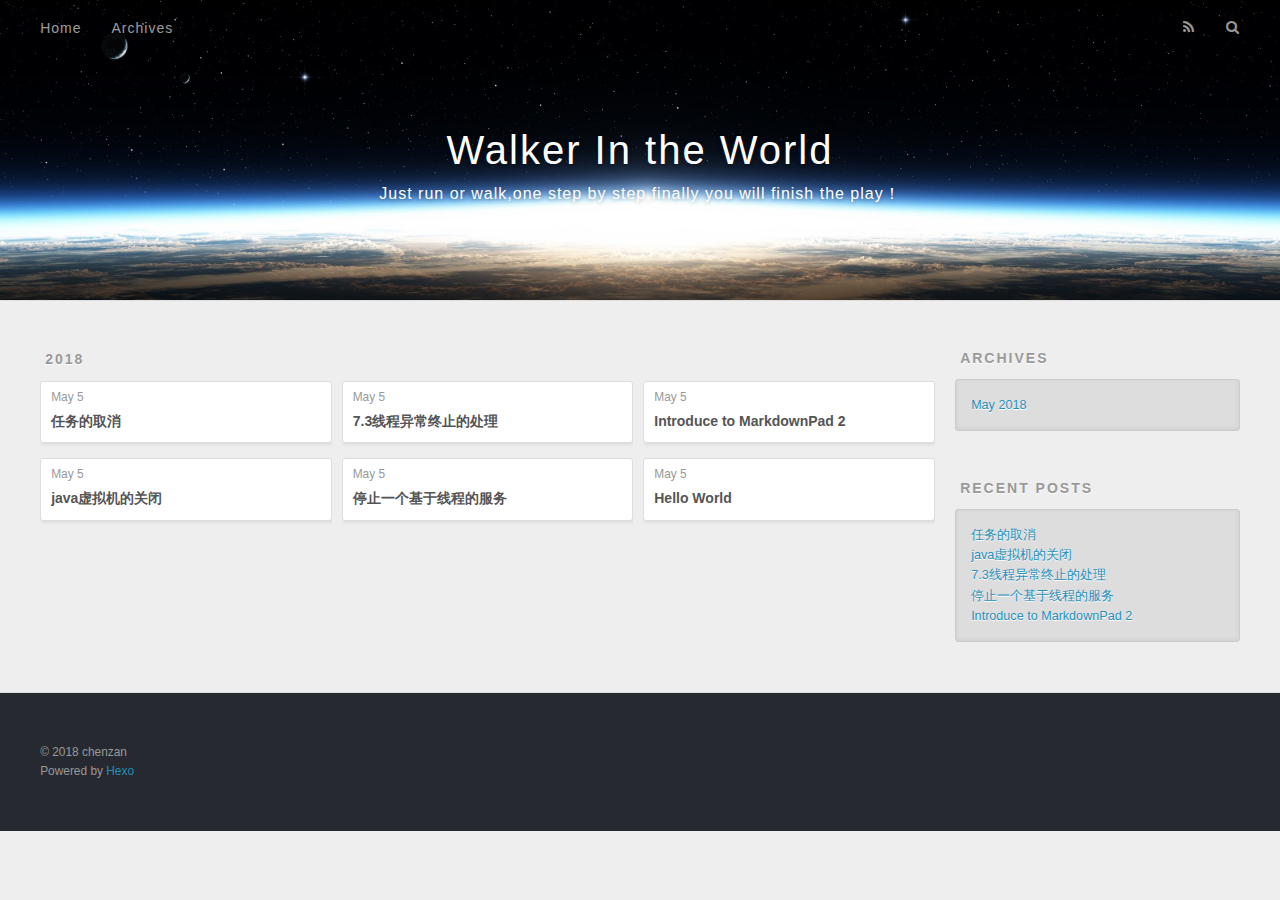
==== archives/index.html @ acf3ad56 "Site updated: 2018-06-03 04:09:06" ====
<!DOCTYPE html>
<html>
<head>
  <meta charset="utf-8">
  

  
  <title>Archives | Walker In the World</title>
  <meta name="viewport" content="width=device-width, initial-scale=1, maximum-scale=1">
  <meta name="description" content="a personal blog for sharing programming knowledge">
<meta name="keywords" content="java,web,javascript,node.js,css,html">
<meta property="og:type" content="website">
<meta property="og:title" content="Walker In the World">
<meta property="og:url" content="http://w2l.com/archives/index.html">
<meta property="og:site_name" content="Walker In the World">
<meta property="og:description" content="a personal blog for sharing programming knowledge">
<meta property="og:locale" content="default">
<meta name="twitter:card" content="summary">
<meta name="twitter:title" content="Walker In the World">
<meta name="twitter:description" content="a personal blog for sharing programming knowledge">
  
    <link rel="alternate" href="/atom.xml" title="Walker In the World" type="application/atom+xml">
  
  
    <link rel="icon" href="/favicon.png">
  
  
    <link href="//fonts.googleapis.com/css?family=Source+Code+Pro" rel="stylesheet" type="text/css">
  
  <link rel="stylesheet" href="/css/style.css">
</head>

<body>
  <div id="container">
    <div id="wrap">
      <header id="header">
  <div id="banner"></div>
  <div id="header-outer" class="outer">
    <div id="header-title" class="inner">
      <h1 id="logo-wrap">
        <a href="/" id="logo">Walker In the World</a>
      </h1>
      
        <h2 id="subtitle-wrap">
          <a href="/" id="subtitle">Just run or walk,one step by step,finally you will finish the play！</a>
        </h2>
      
    </div>
    <div id="header-inner" class="inner">
      <nav id="main-nav">
        <a id="main-nav-toggle" class="nav-icon"></a>
        
          <a class="main-nav-link" href="/">Home</a>
        
          <a class="main-nav-link" href="/archives">Archives</a>
        
      </nav>
      <nav id="sub-nav">
        
          <a id="nav-rss-link" class="nav-icon" href="/atom.xml" title="RSS Feed"></a>
        
        <a id="nav-search-btn" class="nav-icon" title="Search"></a>
      </nav>
      <div id="search-form-wrap">
        <form action="//google.com/search" method="get" accept-charset="UTF-8" class="search-form"><input type="search" name="q" class="search-form-input" placeholder="Search"><button type="submit" class="search-form-submit">&#xF002;</button><input type="hidden" name="sitesearch" value="http://w2l.com"></form>
      </div>
    </div>
  </div>
</header>
      <div class="outer">
        <section id="main">
  
  
    
    
      
      
      <section class="archives-wrap">
        <div class="archive-year-wrap">
          <a href="/archives/2018" class="archive-year">2018</a>
        </div>
        <div class="archives">
    
    <article class="archive-article archive-type-post">
  <div class="archive-article-inner">
    <header class="archive-article-header">
      <a href="/2018/05/05/7.1任务的取消/" class="archive-article-date">
  <time datetime="2018-05-05T09:53:47.204Z" itemprop="datePublished">May 5</time>
</a>
      
  
    <h1 itemprop="name">
      <a class="archive-article-title" href="/2018/05/05/7.1任务的取消/">任务的取消</a>
    </h1>
  

    </header>
  </div>
</article>
  
    
    
    <article class="archive-article archive-type-post">
  <div class="archive-article-inner">
    <header class="archive-article-header">
      <a href="/2018/05/05/7.4关闭java虚拟机/" class="archive-article-date">
  <time datetime="2018-05-05T09:53:47.195Z" itemprop="datePublished">May 5</time>
</a>
      
  
    <h1 itemprop="name">
      <a class="archive-article-title" href="/2018/05/05/7.4关闭java虚拟机/">java虚拟机的关闭</a>
    </h1>
  

    </header>
  </div>
</article>
  
    
    
    <article class="archive-article archive-type-post">
  <div class="archive-article-inner">
    <header class="archive-article-header">
      <a href="/2018/05/05/7.3 线程异常终止的处理/" class="archive-article-date">
  <time datetime="2018-05-05T09:53:47.191Z" itemprop="datePublished">May 5</time>
</a>
      
  
    <h1 itemprop="name">
      <a class="archive-article-title" href="/2018/05/05/7.3 线程异常终止的处理/">7.3线程异常终止的处理</a>
    </h1>
  

    </header>
  </div>
</article>
  
    
    
    <article class="archive-article archive-type-post">
  <div class="archive-article-inner">
    <header class="archive-article-header">
      <a href="/2018/05/05/7.2停止一个基于线程的服务/" class="archive-article-date">
  <time datetime="2018-05-05T09:53:47.167Z" itemprop="datePublished">May 5</time>
</a>
      
  
    <h1 itemprop="name">
      <a class="archive-article-title" href="/2018/05/05/7.2停止一个基于线程的服务/">停止一个基于线程的服务</a>
    </h1>
  

    </header>
  </div>
</article>
  
    
    
    <article class="archive-article archive-type-post">
  <div class="archive-article-inner">
    <header class="archive-article-header">
      <a href="/2018/05/05/我的第一篇博客/" class="archive-article-date">
  <time datetime="2018-05-05T09:37:09.542Z" itemprop="datePublished">May 5</time>
</a>
      
  
    <h1 itemprop="name">
      <a class="archive-article-title" href="/2018/05/05/我的第一篇博客/">Introduce to MarkdownPad 2</a>
    </h1>
  

    </header>
  </div>
</article>
  
    
    
    <article class="archive-article archive-type-post">
  <div class="archive-article-inner">
    <header class="archive-article-header">
      <a href="/2018/05/05/hello-world/" class="archive-article-date">
  <time datetime="2018-05-05T07:47:05.529Z" itemprop="datePublished">May 5</time>
</a>
      
  
    <h1 itemprop="name">
      <a class="archive-article-title" href="/2018/05/05/hello-world/">Hello World</a>
    </h1>
  

    </header>
  </div>
</article>
  
  
    </div></section>
  


</section>
        
          <aside id="sidebar">
  
    

  
    

  
    
  
    
  <div class="widget-wrap">
    <h3 class="widget-title">Archives</h3>
    <div class="widget">
      <ul class="archive-list"><li class="archive-list-item"><a class="archive-list-link" href="/archives/2018/05/">May 2018</a></li></ul>
    </div>
  </div>


  
    
  <div class="widget-wrap">
    <h3 class="widget-title">Recent Posts</h3>
    <div class="widget">
      <ul>
        
          <li>
            <a href="/2018/05/05/7.1任务的取消/">任务的取消</a>
          </li>
        
          <li>
            <a href="/2018/05/05/7.4关闭java虚拟机/">java虚拟机的关闭</a>
          </li>
        
          <li>
            <a href="/2018/05/05/7.3 线程异常终止的处理/">7.3线程异常终止的处理</a>
          </li>
        
          <li>
            <a href="/2018/05/05/7.2停止一个基于线程的服务/">停止一个基于线程的服务</a>
          </li>
        
          <li>
            <a href="/2018/05/05/我的第一篇博客/">Introduce to MarkdownPad 2</a>
          </li>
        
      </ul>
    </div>
  </div>

  
</aside>
        
      </div>
      <footer id="footer">
  
  <div class="outer">
    <div id="footer-info" class="inner">
      &copy; 2018 chenzan<br>
      Powered by <a href="http://hexo.io/" target="_blank">Hexo</a>
    </div>
  </div>
</footer>
    </div>
    <nav id="mobile-nav">
  
    <a href="/" class="mobile-nav-link">Home</a>
  
    <a href="/archives" class="mobile-nav-link">Archives</a>
  
</nav>
    

<script src="//ajax.googleapis.com/ajax/libs/jquery/2.0.3/jquery.min.js"></script>


  <link rel="stylesheet" href="/fancybox/jquery.fancybox.css">
  <script src="/fancybox/jquery.fancybox.pack.js"></script>


<script src="/js/script.js"></script>



  </div>
</body>
</html>
---- css/style.css ----
body {
  width: 100%;
}
body:before,
body:after {
  content: "";
  display: table;
}
body:after {
  clear: both;
}
html,
body,
div,
span,
applet,
object,
iframe,
h1,
h2,
h3,
h4,
h5,
h6,
p,
blockquote,
pre,
a,
abbr,
acronym,
address,
big,
cite,
code,
del,
dfn,
em,
img,
ins,
kbd,
q,
s,
samp,
small,
strike,
strong,
sub,
sup,
tt,
var,
dl,
dt,
dd,
ol,
ul,
li,
fieldset,
form,
label,
legend,
table,
caption,
tbody,
tfoot,
thead,
tr,
th,
td {
  margin: 0;
  padding: 0;
  border: 0;
  outline: 0;
  font-weight: inherit;
  font-style: inherit;
  font-family: inherit;
  font-size: 100%;
  vertical-align: baseline;
}
body {
  line-height: 1;
  color: #000;
  background: #fff;
}
ol,
ul {
  list-style: none;
}
table {
  border-collapse: separate;
  border-spacing: 0;
  vertical-align: middle;
}
caption,
th,
td {
  text-align: left;
  font-weight: normal;
  vertical-align: middle;
}
a img {
  border: none;
}
input,
button {
  margin: 0;
  padding: 0;
}
input::-moz-focus-inner,
button::-moz-focus-inner {
  border: 0;
  padding: 0;
}
@font-face {
  font-family: FontAwesome;
  font-style: normal;
  font-weight: normal;
  src: url("fonts/fontawesome-webfont.eot?v=#4.0.3");
  src: url("fonts/fontawesome-webfont.eot?#iefix&v=#4.0.3") format("embedded-opentype"), url("fonts/fontawesome-webfont.woff?v=#4.0.3") format("woff"), url("fonts/fontawesome-webfont.ttf?v=#4.0.3") format("truetype"), url("fonts/fontawesome-webfont.svg#fontawesomeregular?v=#4.0.3") format("svg");
}
html,
body,
#container {
  height: 100%;
}
body {
  background: #eee;
  font: 14px -apple-system, BlinkMacSystemFont, "Segoe UI", "Roboto", "Oxygen", "Ubuntu", "Cantarell", "Fira Sans", "Droid Sans", "Helvetica Neue", sans-serif;
  -webkit-text-size-adjust: 100%;
}
.outer {
  max-width: 1220px;
  margin: 0 auto;
  padding: 0 20px;
}
.outer:before,
.outer:after {
  content: "";
  display: table;
}
.outer:after {
  clear: both;
}
.inner {
  display: inline;
  float: left;
  width: 98.33333333333333%;
  margin: 0 0.833333333333333%;
}
.left,
.alignleft {
  float: left;
}
.right,
.alignright {
  float: right;
}
.clear {
  clear: both;
}
#container {
  position: relative;
}
.mobile-nav-on {
  overflow: hidden;
}
#wrap {
  height: 100%;
  width: 100%;
  position: absolute;
  top: 0;
  left: 0;
  -webkit-transition: 0.2s ease-out;
  -moz-transition: 0.2s ease-out;
  -ms-transition: 0.2s ease-out;
  transition: 0.2s ease-out;
  z-index: 1;
  background: #eee;
}
.mobile-nav-on #wrap {
  left: 280px;
}
@media screen and (min-width: 768px) {
  #main {
    display: inline;
    float: left;
    width: 73.33333333333333%;
    margin: 0 0.833333333333333%;
  }
}
.article-date,
.article-category-link,
.archive-year,
.widget-title {
  text-decoration: none;
  text-transform: uppercase;
  letter-spacing: 2px;
  color: #999;
  margin-bottom: 1em;
  margin-left: 5px;
  line-height: 1em;
  text-shadow: 0 1px #fff;
  font-weight: bold;
}
.article-inner,
.archive-article-inner {
  background: #fff;
  -webkit-box-shadow: 1px 2px 3px #ddd;
  box-shadow: 1px 2px 3px #ddd;
  border: 1px solid #ddd;
  border-radius: 3px;
}
.article-entry h1,
.widget h1 {
  font-size: 2em;
}
.article-entry h2,
.widget h2 {
  font-size: 1.5em;
}
.article-entry h3,
.widget h3 {
  font-size: 1.3em;
}
.article-entry h4,
.widget h4 {
  font-size: 1.2em;
}
.article-entry h5,
.widget h5 {
  font-size: 1em;
}
.article-entry h6,
.widget h6 {
  font-size: 1em;
  color: #999;
}
.article-entry hr,
.widget hr {
  border: 1px dashed #ddd;
}
.article-entry strong,
.widget strong {
  font-weight: bold;
}
.article-entry em,
.widget em,
.article-entry cite,
.widget cite {
  font-style: italic;
}
.article-entry sup,
.widget sup,
.article-entry sub,
.widget sub {
  font-size: 0.75em;
  line-height: 0;
  position: relative;
  vertical-align: baseline;
}
.article-entry sup,
.widget sup {
  top: -0.5em;
}
.article-entry sub,
.widget sub {
  bottom: -0.2em;
}
.article-entry small,
.widget small {
  font-size: 0.85em;
}
.article-entry acronym,
.widget acronym,
.article-entry abbr,
.widget abbr {
  border-bottom: 1px dotted;
}
.article-entry ul,
.widget ul,
.article-entry ol,
.widget ol,
.article-entry dl,
.widget dl {
  margin: 0 20px;
  line-height: 1.6em;
}
.article-entry ul ul,
.widget ul ul,
.article-entry ol ul,
.widget ol ul,
.article-entry ul ol,
.widget ul ol,
.article-entry ol ol,
.widget ol ol {
  margin-top: 0;
  margin-bottom: 0;
}
.article-entry ul,
.widget ul {
  list-style: disc;
}
.article-entry ol,
.widget ol {
  list-style: decimal;
}
.article-entry dt,
.widget dt {
  font-weight: bold;
}
#header {
  height: 300px;
  position: relative;
  border-bottom: 1px solid #ddd;
}
#header:before,
#header:after {
  content: "";
  position: absolute;
  left: 0;
  right: 0;
  height: 40px;
}
#header:before {
  top: 0;
  background: -webkit-linear-gradient(rgba(0,0,0,0.2), transparent);
  background: -moz-linear-gradient(rgba(0,0,0,0.2), transparent);
  background: -ms-linear-gradient(rgba(0,0,0,0.2), transparent);
  background: linear-gradient(rgba(0,0,0,0.2), transparent);
}
#header:after {
  bottom: 0;
  background: -webkit-linear-gradient(transparent, rgba(0,0,0,0.2));
  background: -moz-linear-gradient(transparent, rgba(0,0,0,0.2));
  background: -ms-linear-gradient(transparent, rgba(0,0,0,0.2));
  background: linear-gradient(transparent, rgba(0,0,0,0.2));
}
#header-outer {
  height: 100%;
  position: relative;
}
#header-inner {
  position: relative;
  overflow: hidden;
}
#banner {
  position: absolute;
  top: 0;
  left: 0;
  width: 100%;
  height: 100%;
  background: url("images/banner.jpg") center #000;
  -webkit-background-size: cover;
  -moz-background-size: cover;
  background-size: cover;
  z-index: -1;
}
#header-title {
  text-align: center;
  height: 40px;
  position: absolute;
  top: 50%;
  left: 0;
  margin-top: -20px;
}
#logo,
#subtitle {
  text-decoration: none;
  color: #fff;
  font-weight: 300;
  text-shadow: 0 1px 4px rgba(0,0,0,0.3);
}
#logo {
  font-size: 40px;
  line-height: 40px;
  letter-spacing: 2px;
}
#subtitle {
  font-size: 16px;
  line-height: 16px;
  letter-spacing: 1px;
}
#subtitle-wrap {
  margin-top: 16px;
}
#main-nav {
  float: left;
  margin-left: -15px;
}
.nav-icon,
.main-nav-link {
  float: left;
  color: #fff;
  opacity: 0.6;
  text-decoration: none;
  text-shadow: 0 1px rgba(0,0,0,0.2);
  -webkit-transition: opacity 0.2s;
  -moz-transition: opacity 0.2s;
  -ms-transition: opacity 0.2s;
  transition: opacity 0.2s;
  display: block;
  padding: 20px 15px;
}
.nav-icon:hover,
.main-nav-link:hover {
  opacity: 1;
}
.nav-icon {
  font-family: FontAwesome;
  text-align: center;
  font-size: 14px;
  width: 14px;
  height: 14px;
  padding: 20px 15px;
  position: relative;
  cursor: pointer;
}
.main-nav-link {
  font-weight: 300;
  letter-spacing: 1px;
}
@media screen and (max-width: 479px) {
  .main-nav-link {
    display: none;
  }
}
#main-nav-toggle {
  display: none;
}
#main-nav-toggle:before {
  content: "\f0c9";
}
@media screen and (max-width: 479px) {
  #main-nav-toggle {
    display: block;
  }
}
#sub-nav {
  float: right;
  margin-right: -15px;
}
#nav-rss-link:before {
  content: "\f09e";
}
#nav-search-btn:before {
  content: "\f002";
}
#search-form-wrap {
  position: absolute;
  top: 15px;
  width: 150px;
  height: 30px;
  right: -150px;
  opacity: 0;
  -webkit-transition: 0.2s ease-out;
  -moz-transition: 0.2s ease-out;
  -ms-transition: 0.2s ease-out;
  transition: 0.2s ease-out;
}
#search-form-wrap.on {
  opacity: 1;
  right: 0;
}
@media screen and (max-width: 479px) {
  #search-form-wrap {
    width: 100%;
    right: -100%;
  }
}
.search-form {
  position: absolute;
  top: 0;
  left: 0;
  right: 0;
  background: #fff;
  padding: 5px 15px;
  border-radius: 15px;
  -webkit-box-shadow: 0 0 10px rgba(0,0,0,0.3);
  box-shadow: 0 0 10px rgba(0,0,0,0.3);
}
.search-form-input {
  border: none;
  background: none;
  color: #555;
  width: 100%;
  font: 13px -apple-system, BlinkMacSystemFont, "Segoe UI", "Roboto", "Oxygen", "Ubuntu", "Cantarell", "Fira Sans", "Droid Sans", "Helvetica Neue", sans-serif;
  outline: none;
}
.search-form-input::-webkit-search-results-decoration,
.search-form-input::-webkit-search-cancel-button {
  -webkit-appearance: none;
}
.search-form-submit {
  position: absolute;
  top: 50%;
  right: 10px;
  margin-top: -7px;
  font: 13px FontAwesome;
  border: none;
  background: none;
  color: #bbb;
  cursor: pointer;
}
.search-form-submit:hover,
.search-form-submit:focus {
  color: #777;
}
.article {
  margin: 50px 0;
}
.article-inner {
  overflow: hidden;
}
.article-meta:before,
.article-meta:after {
  content: "";
  display: table;
}
.article-meta:after {
  clear: both;
}
.article-date {
  float: left;
}
.article-category {
  float: left;
  line-height: 1em;
  color: #ccc;
  text-shadow: 0 1px #fff;
  margin-left: 8px;
}
.article-category:before {
  content: "\2022";
}
.article-category-link {
  margin: 0 12px 1em;
}
.article-header {
  padding: 20px 20px 0;
}
.article-title {
  text-decoration: none;
  font-size: 2em;
  font-weight: bold;
  color: #555;
  line-height: 1.1em;
  -webkit-transition: color 0.2s;
  -moz-transition: color 0.2s;
  -ms-transition: color 0.2s;
  transition: color 0.2s;
}
a.article-title:hover {
  color: #258fb8;
}
.article-entry {
  color: #555;
  padding: 0 20px;
}
.article-entry:before,
.article-entry:after {
  content: "";
  display: table;
}
.article-entry:after {
  clear: both;
}
.article-entry p,
.article-entry table {
  line-height: 1.6em;
  margin: 1.6em 0;
}
.article-entry h1,
.article-entry h2,
.article-entry h3,
.article-entry h4,
.article-entry h5,
.article-entry h6 {
  font-weight: bold;
}
.article-entry h1,
.article-entry h2,
.article-entry h3,
.article-entry h4,
.article-entry h5,
.article-entry h6 {
  line-height: 1.1em;
  margin: 1.1em 0;
}
.article-entry a {
  color: #258fb8;
  text-decoration: none;
}
.article-entry a:hover {
  text-decoration: underline;
}
.article-entry ul,
.article-entry ol,
.article-entry dl {
  margin-top: 1.6em;
  margin-bottom: 1.6em;
}
.article-entry img,
.article-entry video {
  max-width: 100%;
  height: auto;
  display: block;
  margin: auto;
}
.article-entry iframe {
  border: none;
}
.article-entry table {
  width: 100%;
  border-collapse: collapse;
  border-spacing: 0;
}
.article-entry th {
  font-weight: bold;
  border-bottom: 3px solid #ddd;
  padding-bottom: 0.5em;
}
.article-entry td {
  border-bottom: 1px solid #ddd;
  padding: 10px 0;
}
.article-entry blockquote {
  font-family: Georgia, "Times New Roman", serif;
  font-size: 1.4em;
  margin: 1.6em 20px;
  text-align: center;
}
.article-entry blockquote footer {
  font-size: 14px;
  margin: 1.6em 0;
  font-family: -apple-system, BlinkMacSystemFont, "Segoe UI", "Roboto", "Oxygen", "Ubuntu", "Cantarell", "Fira Sans", "Droid Sans", "Helvetica Neue", sans-serif;
}
.article-entry blockquote footer cite:before {
  content: "—";
  padding: 0 0.5em;
}
.article-entry .pullquote {
  text-align: left;
  width: 45%;
  margin: 0;
}
.article-entry .pullquote.left {
  margin-left: 0.5em;
  margin-right: 1em;
}
.article-entry .pullquote.right {
  margin-right: 0.5em;
  margin-left: 1em;
}
.article-entry .caption {
  color: #999;
  display: block;
  font-size: 0.9em;
  margin-top: 0.5em;
  position: relative;
  text-align: center;
}
.article-entry .video-container {
  position: relative;
  padding-top: 56.25%;
  height: 0;
  overflow: hidden;
}
.article-entry .video-container iframe,
.article-entry .video-container object,
.article-entry .video-container embed {
  position: absolute;
  top: 0;
  left: 0;
  width: 100%;
  height: 100%;
  margin-top: 0;
}
.article-more-link a {
  display: inline-block;
  line-height: 1em;
  padding: 6px 15px;
  border-radius: 15px;
  background: #eee;
  color: #999;
  text-shadow: 0 1px #fff;
  text-decoration: none;
}
.article-more-link a:hover {
  background: #258fb8;
  color: #fff;
  text-decoration: none;
  text-shadow: 0 1px #1e7293;
}
.article-footer {
  font-size: 0.85em;
  line-height: 1.6em;
  border-top: 1px solid #ddd;
  padding-top: 1.6em;
  margin: 0 20px 20px;
}
.article-footer:before,
.article-footer:after {
  content: "";
  display: table;
}
.article-footer:after {
  clear: both;
}
.article-footer a {
  color: #999;
  text-decoration: none;
}
.article-footer a:hover {
  color: #555;
}
.article-tag-list-item {
  float: left;
  margin-right: 10px;
}
.article-tag-list-link:before {
  content: "#";
}
.article-comment-link {
  float: right;
}
.article-comment-link:before {
  content: "\f075";
  font-family: FontAwesome;
  padding-right: 8px;
}
.article-share-link {
  cursor: pointer;
  float: right;
  margin-left: 20px;
}
.article-share-link:before {
  content: "\f064";
  font-family: FontAwesome;
  padding-right: 6px;
}
#article-nav {
  position: relative;
}
#article-nav:before,
#article-nav:after {
  content: "";
  display: table;
}
#article-nav:after {
  clear: both;
}
@media screen and (min-width: 768px) {
  #article-nav {
    margin: 50px 0;
  }
  #article-nav:before {
    width: 8px;
    height: 8px;
    position: absolute;
    top: 50%;
    left: 50%;
    margin-top: -4px;
    margin-left: -4px;
    content: "";
    border-radius: 50%;
    background: #ddd;
    -webkit-box-shadow: 0 1px 2px #fff;
    box-shadow: 0 1px 2px #fff;
  }
}
.article-nav-link-wrap {
  text-decoration: none;
  text-shadow: 0 1px #fff;
  color: #999;
  -webkit-box-sizing: border-box;
  -moz-box-sizing: border-box;
  box-sizing: border-box;
  margin-top: 50px;
  text-align: center;
  display: block;
}
.article-nav-link-wrap:hover {
  color: #555;
}
@media screen and (min-width: 768px) {
  .article-nav-link-wrap {
    width: 50%;
    margin-top: 0;
  }
}
@media screen and (min-width: 768px) {
  #article-nav-newer {
    float: left;
    text-align: right;
    padding-right: 20px;
  }
}
@media screen and (min-width: 768px) {
  #article-nav-older {
    float: right;
    text-align: left;
    padding-left: 20px;
  }
}
.article-nav-caption {
  text-transform: uppercase;
  letter-spacing: 2px;
  color: #ddd;
  line-height: 1em;
  font-weight: bold;
}
#article-nav-newer .article-nav-caption {
  margin-right: -2px;
}
.article-nav-title {
  font-size: 0.85em;
  line-height: 1.6em;
  margin-top: 0.5em;
}
.article-share-box {
  position: absolute;
  display: none;
  background: #fff;
  -webkit-box-shadow: 1px 2px 10px rgba(0,0,0,0.2);
  box-shadow: 1px 2px 10px rgba(0,0,0,0.2);
  border-radius: 3px;
  margin-left: -145px;
  overflow: hidden;
  z-index: 1;
}
.article-share-box.on {
  display: block;
}
.article-share-input {
  width: 100%;
  background: none;
  -webkit-box-sizing: border-box;
  -moz-box-sizing: border-box;
  box-sizing: border-box;
  font: 14px -apple-system, BlinkMacSystemFont, "Segoe UI", "Roboto", "Oxygen", "Ubuntu", "Cantarell", "Fira Sans", "Droid Sans", "Helvetica Neue", sans-serif;
  padding: 0 15px;
  color: #555;
  outline: none;
  border: 1px solid #ddd;
  border-radius: 3px 3px 0 0;
  height: 36px;
  line-height: 36px;
}
.article-share-links {
  background: #eee;
}
.article-share-links:before,
.article-share-links:after {
  content: "";
  display: table;
}
.article-share-links:after {
  clear: both;
}
.article-share-twitter,
.article-share-facebook,
.article-share-pinterest,
.article-share-google {
  width: 50px;
  height: 36px;
  display: block;
  float: left;
  position: relative;
  color: #999;
  text-shadow: 0 1px #fff;
}
.article-share-twitter:before,
.article-share-facebook:before,
.article-share-pinterest:before,
.article-share-google:before {
  font-size: 20px;
  font-family: FontAwesome;
  width: 20px;
  height: 20px;
  position: absolute;
  top: 50%;
  left: 50%;
  margin-top: -10px;
  margin-left: -10px;
  text-align: center;
}
.article-share-twitter:hover,
.article-share-facebook:hover,
.article-share-pinterest:hover,
.article-share-google:hover {
  color: #fff;
}
.article-share-twitter:before {
  content: "\f099";
}
.article-share-twitter:hover {
  background: #00aced;
  text-shadow: 0 1px #008abe;
}
.article-share-facebook:before {
  content: "\f09a";
}
.article-share-facebook:hover {
  background: #3b5998;
  text-shadow: 0 1px #2f477a;
}
.article-share-pinterest:before {
  content: "\f0d2";
}
.article-share-pinterest:hover {
  background: #cb2027;
  text-shadow: 0 1px #a21a1f;
}
.article-share-google:before {
  content: "\f0d5";
}
.article-share-google:hover {
  background: #dd4b39;
  text-shadow: 0 1px #be3221;
}
.article-gallery {
  background: #000;
  position: relative;
}
.article-gallery-photos {
  position: relative;
  overflow: hidden;
}
.article-gallery-img {
  display: none;
  max-width: 100%;
}
.article-gallery-img:first-child {
  display: block;
}
.article-gallery-img.loaded {
  position: absolute;
  display: block;
}
.article-gallery-img img {
  display: block;
  max-width: 100%;
  margin: 0 auto;
}
#comments {
  background: #fff;
  -webkit-box-shadow: 1px 2px 3px #ddd;
  box-shadow: 1px 2px 3px #ddd;
  padding: 20px;
  border: 1px solid #ddd;
  border-radius: 3px;
  margin: 50px 0;
}
#comments a {
  color: #258fb8;
}
.archives-wrap {
  margin: 50px 0;
}
.archives:before,
.archives:after {
  content: "";
  display: table;
}
.archives:after {
  clear: both;
}
.archive-year-wrap {
  margin-bottom: 1em;
}
.archives {
  -webkit-column-gap: 10px;
  -moz-column-gap: 10px;
  column-gap: 10px;
}
@media screen and (min-width: 480px) and (max-width: 767px) {
  .archives {
    -webkit-column-count: 2;
    -moz-column-count: 2;
    column-count: 2;
  }
}
@media screen and (min-width: 768px) {
  .archives {
    -webkit-column-count: 3;
    -moz-column-count: 3;
    column-count: 3;
  }
}
.archive-article {
  -webkit-column-break-inside: avoid;
  page-break-inside: avoid;
  overflow: hidden;
  break-inside: avoid-column;
}
.archive-article-inner {
  padding: 10px;
  margin-bottom: 15px;
}
.archive-article-title {
  text-decoration: none;
  font-weight: bold;
  color: #555;
  -webkit-transition: color 0.2s;
  -moz-transition: color 0.2s;
  -ms-transition: color 0.2s;
  transition: color 0.2s;
  line-height: 1.6em;
}
.archive-article-title:hover {
  color: #258fb8;
}
.archive-article-footer {
  margin-top: 1em;
}
.archive-article-date {
  color: #999;
  text-decoration: none;
  font-size: 0.85em;
  line-height: 1em;
  margin-bottom: 0.5em;
  display: block;
}
#page-nav {
  margin: 50px auto;
  background: #fff;
  -webkit-box-shadow: 1px 2px 3px #ddd;
  box-shadow: 1px 2px 3px #ddd;
  border: 1px solid #ddd;
  border-radius: 3px;
  text-align: center;
  color: #999;
  overflow: hidden;
}
#page-nav:before,
#page-nav:after {
  content: "";
  display: table;
}
#page-nav:after {
  clear: both;
}
#page-nav a,
#page-nav span {
  padding: 10px 20px;
  line-height: 1;
  height: 2ex;
}
#page-nav a {
  color: #999;
  text-decoration: none;
}
#page-nav a:hover {
  background: #999;
  color: #fff;
}
#page-nav .prev {
  float: left;
}
#page-nav .next {
  float: right;
}
#page-nav .page-number {
  display: inline-block;
}
@media screen and (max-width: 479px) {
  #page-nav .page-number {
    display: none;
  }
}
#page-nav .current {
  color: #555;
  font-weight: bold;
}
#page-nav .space {
  color: #ddd;
}
#footer {
  background: #262a30;
  padding: 50px 0;
  border-top: 1px solid #ddd;
  color: #999;
}
#footer a {
  color: #258fb8;
  text-decoration: none;
}
#footer a:hover {
  text-decoration: underline;
}
#footer-info {
  line-height: 1.6em;
  font-size: 0.85em;
}
.article-entry pre,
.article-entry .highlight {
  background: #2d2d2d;
  margin: 0 -20px;
  padding: 15px 20px;
  border-style: solid;
  border-color: #ddd;
  border-width: 1px 0;
  overflow: auto;
  color: #ccc;
  line-height: 22.400000000000002px;
}
.article-entry .highlight .gutter pre,
.article-entry .gist .gist-file .gist-data .line-numbers {
  color: #666;
  font-size: 0.85em;
}
.article-entry pre,
.article-entry code {
  font-family: "Source Code Pro", Consolas, Monaco, Menlo, Consolas, monospace;
}
.article-entry code {
  background: #eee;
  text-shadow: 0 1px #fff;
  padding: 0 0.3em;
}
.article-entry pre code {
  background: none;
  text-shadow: none;
  padding: 0;
}
.article-entry .highlight pre {
  border: none;
  margin: 0;
  padding: 0;
}
.article-entry .highlight table {
  margin: 0;
  width: auto;
}
.article-entry .highlight td {
  border: none;
  padding: 0;
}
.article-entry .highlight figcaption {
  font-size: 0.85em;
  color: #999;
  line-height: 1em;
  margin-bottom: 1em;
}
.article-entry .highlight figcaption:before,
.article-entry .highlight figcaption:after {
  content: "";
  display: table;
}
.article-entry .highlight figcaption:after {
  clear: both;
}
.article-entry .highlight figcaption a {
  float: right;
}
.article-entry .highlight .gutter pre {
  text-align: right;
  padding-right: 20px;
}
.article-entry .highlight .line {
  height: 22.400000000000002px;
}
.article-entry .highlight .line.marked {
  background: #515151;
}
.article-entry .gist {
  margin: 0 -20px;
  border-style: solid;
  border-color: #ddd;
  border-width: 1px 0;
  background: #2d2d2d;
  padding: 15px 20px 15px 0;
}
.article-entry .gist .gist-file {
  border: none;
  font-family: "Source Code Pro", Consolas, Monaco, Menlo, Consolas, monospace;
  margin: 0;
}
.article-entry .gist .gist-file .gist-data {
  background: none;
  border: none;
}
.article-entry .gist .gist-file .gist-data .line-numbers {
  background: none;
  border: none;
  padding: 0 20px 0 0;
}
.article-entry .gist .gist-file .gist-data .line-data {
  padding: 0 !important;
}
.article-entry .gist .gist-file .highlight {
  margin: 0;
  padding: 0;
  border: none;
}
.article-entry .gist .gist-file .gist-meta {
  background: #2d2d2d;
  color: #999;
  font: 0.85em -apple-system, BlinkMacSystemFont, "Segoe UI", "Roboto", "Oxygen", "Ubuntu", "Cantarell", "Fira Sans", "Droid Sans", "Helvetica Neue", sans-serif;
  text-shadow: 0 0;
  padding: 0;
  margin-top: 1em;
  margin-left: 20px;
}
.article-entry .gist .gist-file .gist-meta a {
  color: #258fb8;
  font-weight: normal;
}
.article-entry .gist .gist-file .gist-meta a:hover {
  text-decoration: underline;
}
pre .comment,
pre .title {
  color: #999;
}
pre .variable,
pre .attribute,
pre .tag,
pre .regexp,
pre .ruby .constant,
pre .xml .tag .title,
pre .xml .pi,
pre .xml .doctype,
pre .html .doctype,
pre .css .id,
pre .css .class,
pre .css .pseudo {
  color: #f2777a;
}
pre .number,
pre .preprocessor,
pre .built_in,
pre .literal,
pre .params,
pre .constant {
  color: #f99157;
}
pre .class,
pre .ruby .class .title,
pre .css .rules .attribute {
  color: #9c9;
}
pre .string,
pre .value,
pre .inheritance,
pre .header,
pre .ruby .symbol,
pre .xml .cdata {
  color: #9c9;
}
pre .css .hexcolor {
  color: #6cc;
}
pre .function,
pre .python .decorator,
pre .python .title,
pre .ruby .function .title,
pre .ruby .title .keyword,
pre .perl .sub,
pre .javascript .title,
pre .coffeescript .title {
  color: #69c;
}
pre .keyword,
pre .javascript .function {
  color: #c9c;
}
@media screen and (max-width: 479px) {
  #mobile-nav {
    position: absolute;
    top: 0;
    left: 0;
    width: 280px;
    height: 100%;
    background: #191919;
    border-right: 1px solid #fff;
  }
}
@media screen and (max-width: 479px) {
  .mobile-nav-link {
    display: block;
    color: #999;
    text-decoration: none;
    padding: 15px 20px;
    font-weight: bold;
  }
  .mobile-nav-link:hover {
    color: #fff;
  }
}
@media screen and (min-width: 768px) {
  #sidebar {
    display: inline;
    float: left;
    width: 23.333333333333332%;
    margin: 0 0.833333333333333%;
  }
}
.widget-wrap {
  margin: 50px 0;
}
.widget {
  color: #777;
  text-shadow: 0 1px #fff;
  background: #ddd;
  -webkit-box-shadow: 0 -1px 4px #ccc inset;
  box-shadow: 0 -1px 4px #ccc inset;
  border: 1px solid #ccc;
  padding: 15px;
  border-radius: 3px;
}
.widget a {
  color: #258fb8;
  text-decoration: none;
}
.widget a:hover {
  text-decoration: underline;
}
.widget ul ul,
.widget ol ul,
.widget dl ul,
.widget ul ol,
.widget ol ol,
.widget dl ol,
.widget ul dl,
.widget ol dl,
.widget dl dl {
  margin-left: 15px;
  list-style: disc;
}
.widget {
  line-height: 1.6em;
  word-wrap: break-word;
  font-size: 0.9em;
}
.widget ul,
.widget ol {
  list-style: none;
  margin: 0;
}
.widget ul ul,
.widget ol ul,
.widget ul ol,
.widget ol ol {
  margin: 0 20px;
}
.widget ul ul,
.widget ol ul {
  list-style: disc;
}
.widget ul ol,
.widget ol ol {
  list-style: decimal;
}
.category-list-count,
.tag-list-count,
.archive-list-count {
  padding-left: 5px;
  color: #999;
  font-size: 0.85em;
}
.category-list-count:before,
.tag-list-count:before,
.archive-list-count:before {
  content: "(";
}
.category-list-count:after,
.tag-list-count:after,
.archive-list-count:after {
  content: ")";
}
.tagcloud a {
  margin-right: 5px;
  display: inline-block;
}
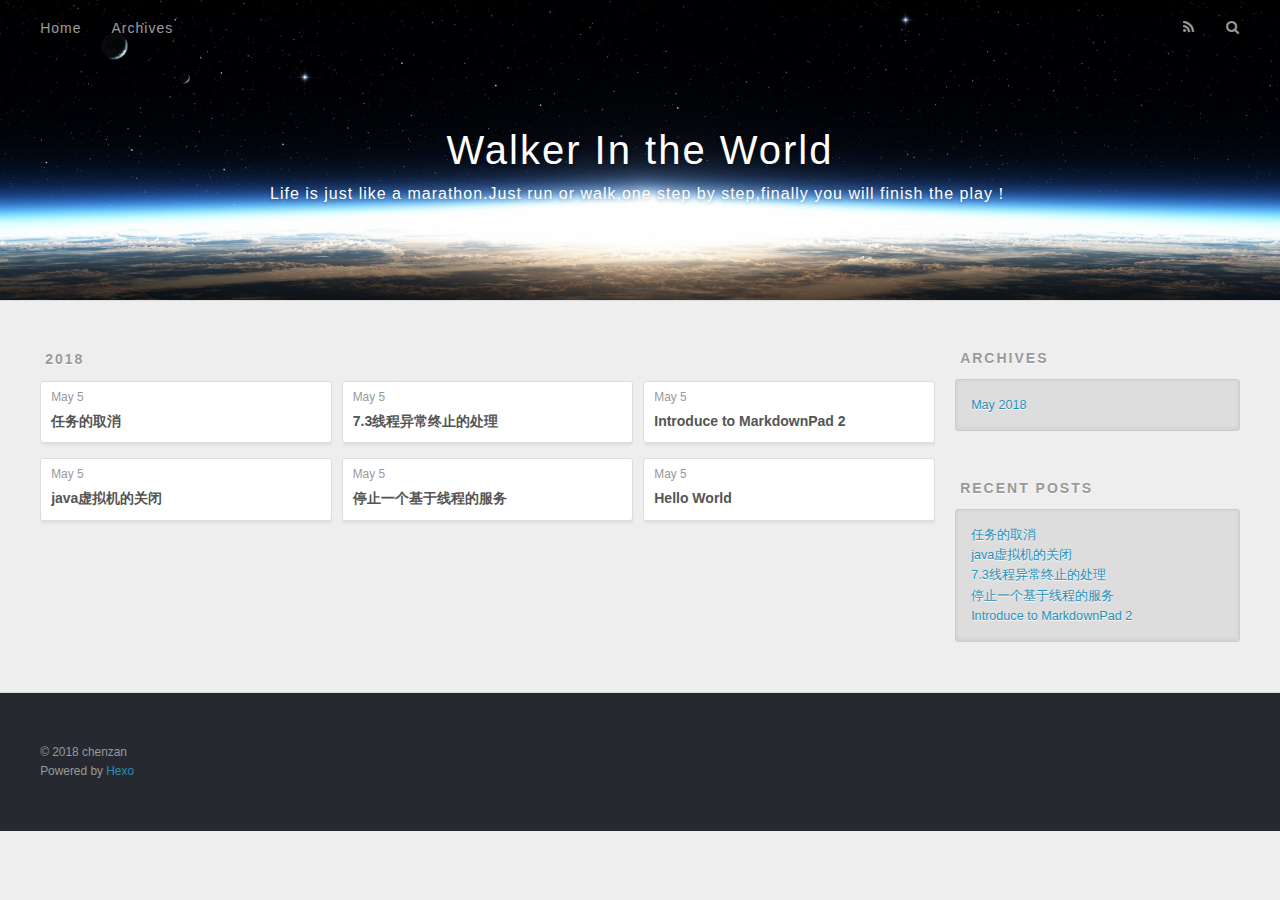
==== commit 592a55f5: "Site updated: 2018-06-03 04:47:46" ====
--- a/archives/index.html
+++ b/archives/index.html
@@ -7,17 +7,17 @@
   
   <title>Archives | Walker In the World</title>
   <meta name="viewport" content="width=device-width, initial-scale=1, maximum-scale=1">
-  <meta name="description" content="a personal blog for sharing programming knowledge">
-<meta name="keywords" content="java,web,javascript,node.js,css,html">
+  <meta name="description" content="A personal blog for sharing programming knowledge">
+<meta name="keywords" content="java,web,javascript,node.js,css,html,心理学，生活感悟">
 <meta property="og:type" content="website">
 <meta property="og:title" content="Walker In the World">
-<meta property="og:url" content="http://w2l.com/archives/index.html">
+<meta property="og:url" content="http://www.leechenzan.com/archives/index.html">
 <meta property="og:site_name" content="Walker In the World">
-<meta property="og:description" content="a personal blog for sharing programming knowledge">
+<meta property="og:description" content="A personal blog for sharing programming knowledge">
 <meta property="og:locale" content="default">
 <meta name="twitter:card" content="summary">
 <meta name="twitter:title" content="Walker In the World">
-<meta name="twitter:description" content="a personal blog for sharing programming knowledge">
+<meta name="twitter:description" content="A personal blog for sharing programming knowledge">
   
     <link rel="alternate" href="/atom.xml" title="Walker In the World" type="application/atom+xml">
   
@@ -42,7 +42,7 @@
       </h1>
       
         <h2 id="subtitle-wrap">
-          <a href="/" id="subtitle">Just run or walk,one step by step,finally you will finish the play！</a>
+          <a href="/" id="subtitle">Life is just like a marathon.Just run or walk,one step by step,finally you will finish the play！</a>
         </h2>
       
     </div>
@@ -62,7 +62,7 @@
         <a id="nav-search-btn" class="nav-icon" title="Search"></a>
       </nav>
       <div id="search-form-wrap">
-        <form action="//google.com/search" method="get" accept-charset="UTF-8" class="search-form"><input type="search" name="q" class="search-form-input" placeholder="Search"><button type="submit" class="search-form-submit">&#xF002;</button><input type="hidden" name="sitesearch" value="http://w2l.com"></form>
+        <form action="//google.com/search" method="get" accept-charset="UTF-8" class="search-form"><input type="search" name="q" class="search-form-input" placeholder="Search"><button type="submit" class="search-form-submit">&#xF002;</button><input type="hidden" name="sitesearch" value="http://www.leechenzan.com"></form>
       </div>
     </div>
   </div>
